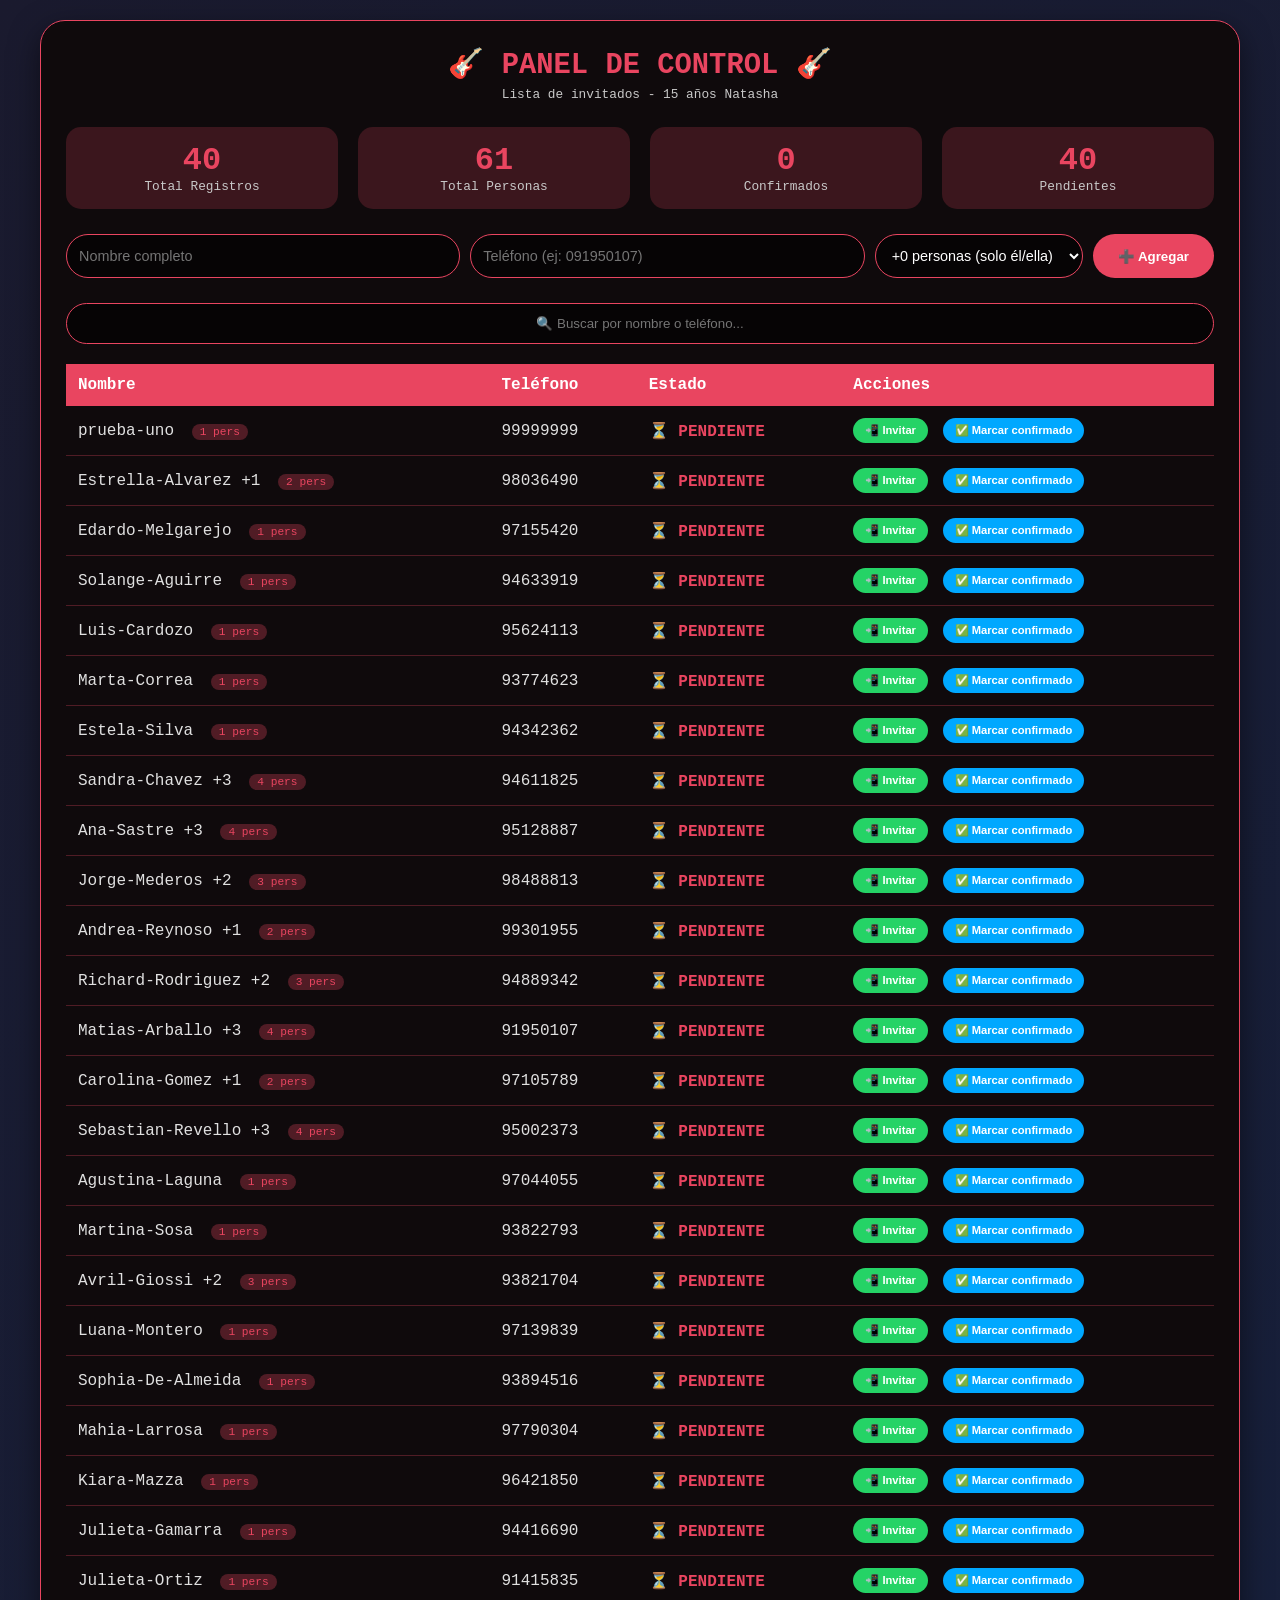
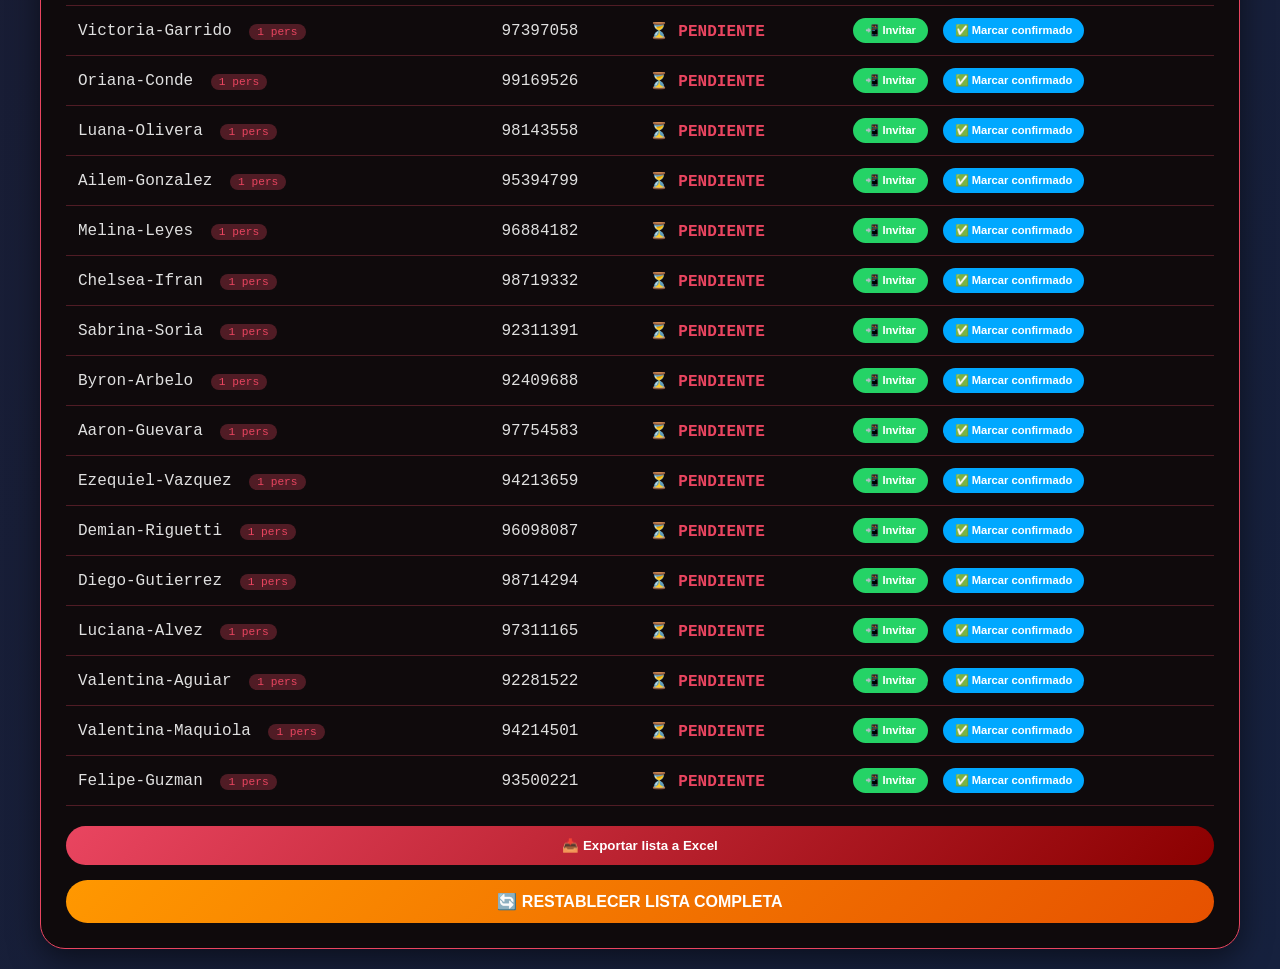
==== admin.html @ 94e2854f "Confirmación automática: al hacer clic en enlace se marca confirmado" ====
<!DOCTYPE html>
<html lang="es">
<head>
    <meta charset="UTF-8">
    <meta name="viewport" content="width=device-width, initial-scale=1.0">
    <title>Admin - Lista de Invitados | Natasha 15 Años</title>
    <style>
        * {
            margin: 0;
            padding: 0;
            box-sizing: border-box;
        }
        body {
            font-family: 'Segoe UI', 'Courier New', monospace;
            background: linear-gradient(135deg, #1a1a2e 0%, #16213e 100%);
            min-height: 100vh;
            padding: 20px;
        }
        .container {
            max-width: 1200px;
            margin: 0 auto;
        }
        .admin-card {
            background: #0f0a0c;
            border-radius: 25px;
            padding: 25px;
            border: 1px solid #e94560;
            box-shadow: 0 10px 30px rgba(0,0,0,0.5);
        }
        h1 {
            color: #e94560;
            text-align: center;
            margin-bottom: 5px;
            font-size: 1.8em;
        }
        .subtitle {
            text-align: center;
            color: #c9c9c9;
            margin-bottom: 25px;
            font-size: 0.8em;
        }
        .stats {
            display: flex;
            gap: 20px;
            margin-bottom: 25px;
            flex-wrap: wrap;
        }
        .stat-box {
            flex: 1;
            background: rgba(233,69,96,0.2);
            padding: 15px;
            border-radius: 15px;
            text-align: center;
            min-width: 100px;
        }
        .stat-number {
            font-size: 2em;
            font-weight: bold;
            color: #e94560;
        }
        .stat-label {
            font-size: 0.8em;
            color: #c9c9c9;
        }
        .form-agregar {
            display: flex;
            gap: 10px;
            margin-bottom: 25px;
            flex-wrap: wrap;
        }
        .form-agregar input {
            flex: 1;
            padding: 12px;
            background: rgba(0,0,0,0.6);
            border: 1px solid #e94560;
            border-radius: 30px;
            color: #fff;
            font-size: 0.9em;
            min-width: 120px;
        }
        .form-agregar select {
            padding: 12px;
            background: rgba(0,0,0,0.6);
            border: 1px solid #e94560;
            border-radius: 30px;
            color: #fff;
            font-size: 0.9em;
            min-width: 80px;
        }
        .form-agregar button {
            background: #e94560;
            color: #fff;
            border: none;
            padding: 12px 25px;
            border-radius: 30px;
            cursor: pointer;
            font-weight: bold;
        }
        .search-box {
            margin-bottom: 20px;
        }
        .search-box input {
            width: 100%;
            padding: 12px;
            background: rgba(0,0,0,0.6);
            border: 1px solid #e94560;
            border-radius: 30px;
            color: #fff;
            text-align: center;
        }
        table {
            width: 100%;
            border-collapse: collapse;
        }
        th {
            background: #e94560;
            color: #fff;
            padding: 12px;
            text-align: left;
        }
        td {
            padding: 12px;
            border-bottom: 1px solid rgba(233,69,96,0.3);
            color: #e0e0e0;
        }
        .confirmado {
            color: #00ff00;
            font-weight: bold;
        }
        .pendiente {
            color: #e94560;
            font-weight: bold;
        }
        .send-invite-btn {
            background: #25D366;
            color: #fff;
            border: none;
            padding: 6px 12px;
            border-radius: 20px;
            cursor: pointer;
            font-size: 0.7em;
            font-weight: bold;
        }
        .send-invite-btn:hover {
            transform: scale(1.02);
            box-shadow: 0 0 8px rgba(37,211,102,0.5);
        }
        .confirm-manual-btn {
            background: #00a8ff;
            color: #fff;
            border: none;
            padding: 6px 12px;
            border-radius: 20px;
            cursor: pointer;
            font-size: 0.7em;
            font-weight: bold;
            margin-left: 5px;
        }
        .confirm-manual-btn:hover {
            transform: scale(1.02);
            box-shadow: 0 0 8px rgba(0,168,255,0.5);
        }
        .export-btn {
            width: 100%;
            padding: 12px;
            background: linear-gradient(135deg, #e94560, #8b0000);
            color: #fff;
            border: none;
            border-radius: 30px;
            margin-top: 20px;
            cursor: pointer;
            font-weight: bold;
        }
        .reset-btn {
            width: 100%;
            padding: 12px;
            background: linear-gradient(135deg, #ff9800, #e65100);
            color: #fff;
            border: none;
            border-radius: 30px;
            margin-top: 15px;
            cursor: pointer;
            font-weight: bold;
            font-size: 1em;
        }
        .reset-btn:hover {
            transform: scale(1.02);
            box-shadow: 0 0 15px rgba(255,152,0,0.5);
        }
        .cantidad-badge {
            background: rgba(233,69,96,0.3);
            padding: 2px 8px;
            border-radius: 20px;
            font-size: 0.7em;
            margin-left: 8px;
            color: #e94560;
        }
        @media (max-width: 700px) {
            th, td { font-size: 0.7em; padding: 8px; }
            .form-agregar { flex-direction: column; }
            .stats { flex-direction: column; }
            .send-invite-btn, .confirm-manual-btn { padding: 4px 8px; font-size: 0.6em; }
        }
    </style>
</head>
<body>
    <div class="container">
        <div class="admin-card">
            <h1>🎸 PANEL DE CONTROL 🎸</h1>
            <div class="subtitle">Lista de invitados - 15 años Natasha</div>

            <div class="stats">
                <div class="stat-box">
                    <div class="stat-number" id="totalInvitados">0</div>
                    <div class="stat-label">Total Registros</div>
                </div>
                <div class="stat-box">
                    <div class="stat-number" id="totalPersonas">0</div>
                    <div class="stat-label">Total Personas</div>
                </div>
                <div class="stat-box">
                    <div class="stat-number" id="totalConfirmados">0</div>
                    <div class="stat-label">Confirmados</div>
                </div>
                <div class="stat-box">
                    <div class="stat-number" id="totalPendientes">0</div>
                    <div class="stat-label">Pendientes</div>
                </div>
            </div>

            <div class="form-agregar">
                <input type="text" id="newNombre" placeholder="Nombre completo">
                <input type="tel" id="newTelefono" placeholder="Teléfono (ej: 091950107)">
                <select id="newCantidad">
                    <option value="1">+0 personas (solo él/ella)</option>
                    <option value="2">+1 persona</option>
                    <option value="3">+2 personas</option>
                    <option value="4">+3 personas</option>
                    <option value="5">+4 personas</option>
                    <option value="6">+5 personas</option>
                    <option value="7">+6 personas</option>
                </select>
                <button id="agregarBtn">➕ Agregar</button>
            </div>

            <div class="search-box">
                <input type="text" id="searchInput" placeholder="🔍 Buscar por nombre o teléfono...">
            </div>

            <div style="overflow-x: auto;">
                <table>
                    <thead>
                        <tr><th>Nombre</th><th>Teléfono</th><th>Estado</th><th>Acciones</th></tr>
                    </thead>
                    <tbody id="invitadosList"></tbody>
                </table>
            </div>

            <button class="export-btn" id="exportBtn">📥 Exportar lista a Excel</button>
            <button class="reset-btn" id="resetBtn">🔄 RESTABLECER LISTA COMPLETA</button>
        </div>
    </div>

    <script>
        // ==========================================
        // CONFIGURACIÓN
        // ==========================================
        const STORAGE_KEY = 'listaInvitadosNatasha';
        let listaInvitados = [];

        // ==========================================
        // LISTA DE INVITADOS (40 invitados)
        // ==========================================
        const invitadosIniciales = [
            { nombre: "prueba-uno", telefono: "99999999", cantidad: 1, confirmado: false, fechaConfirmacion: null },
            { nombre: "Estrella-Alvarez", telefono: "98036490", cantidad: 2, confirmado: false, fechaConfirmacion: null },
            { nombre: "Edardo-Melgarejo", telefono: "97155420", cantidad: 1, confirmado: false, fechaConfirmacion: null },
            { nombre: "Solange-Aguirre", telefono: "94633919", cantidad: 1, confirmado: false, fechaConfirmacion: null },
            { nombre: "Luis-Cardozo", telefono: "95624113", cantidad: 1, confirmado: false, fechaConfirmacion: null },
            { nombre: "Marta-Correa", telefono: "93774623", cantidad: 1, confirmado: false, fechaConfirmacion: null },
            { nombre: "Estela-Silva", telefono: "94342362", cantidad: 1, confirmado: false, fechaConfirmacion: null },
            { nombre: "Sandra-Chavez", telefono: "94611825", cantidad: 4, confirmado: false, fechaConfirmacion: null },
            { nombre: "Ana-Sastre", telefono: "95128887", cantidad: 4, confirmado: false, fechaConfirmacion: null },
            { nombre: "Jorge-Mederos", telefono: "98488813", cantidad: 3, confirmado: false, fechaConfirmacion: null },
            { nombre: "Andrea-Reynoso", telefono: "99301955", cantidad: 2, confirmado: false, fechaConfirmacion: null },
            { nombre: "Richard-Rodriguez", telefono: "94889342", cantidad: 3, confirmado: false, fechaConfirmacion: null },
            { nombre: "Matias-Arballo", telefono: "91950107", cantidad: 4, confirmado: false, fechaConfirmacion: null },
            { nombre: "Carolina-Gomez", telefono: "97105789", cantidad: 2, confirmado: false, fechaConfirmacion: null },
            { nombre: "Sebastian-Revello", telefono: "95002373", cantidad: 4, confirmado: false, fechaConfirmacion: null },
            { nombre: "Agustina-Laguna", telefono: "97044055", cantidad: 1, confirmado: false, fechaConfirmacion: null },
            { nombre: "Martina-Sosa", telefono: "93822793", cantidad: 1, confirmado: false, fechaConfirmacion: null },
            { nombre: "Avril-Giossi", telefono: "93821704", cantidad: 3, confirmado: false, fechaConfirmacion: null },
            { nombre: "Luana-Montero", telefono: "97139839", cantidad: 1, confirmado: false, fechaConfirmacion: null },
            { nombre: "Sophia-De-Almeida", telefono: "93894516", cantidad: 1, confirmado: false, fechaConfirmacion: null },
            { nombre: "Mahia-Larrosa", telefono: "97790304", cantidad: 1, confirmado: false, fechaConfirmacion: null },
            { nombre: "Kiara-Mazza", telefono: "96421850", cantidad: 1, confirmado: false, fechaConfirmacion: null },
            { nombre: "Julieta-Gamarra", telefono: "94416690", cantidad: 1, confirmado: false, fechaConfirmacion: null },
            { nombre: "Julieta-Ortiz", telefono: "91415835", cantidad: 1, confirmado: false, fechaConfirmacion: null },
            { nombre: "Victoria-Garrido", telefono: "97397058", cantidad: 1, confirmado: false, fechaConfirmacion: null },
            { nombre: "Oriana-Conde", telefono: "99169526", cantidad: 1, confirmado: false, fechaConfirmacion: null },
            { nombre: "Luana-Olivera", telefono: "98143558", cantidad: 1, confirmado: false, fechaConfirmacion: null },
            { nombre: "Ailem-Gonzalez", telefono: "95394799", cantidad: 1, confirmado: false, fechaConfirmacion: null },
            { nombre: "Melina-Leyes", telefono: "96884182", cantidad: 1, confirmado: false, fechaConfirmacion: null },
            { nombre: "Chelsea-Ifran", telefono: "98719332", cantidad: 1, confirmado: false, fechaConfirmacion: null },
            { nombre: "Sabrina-Soria", telefono: "92311391", cantidad: 1, confirmado: false, fechaConfirmacion: null },
            { nombre: "Byron-Arbelo", telefono: "92409688", cantidad: 1, confirmado: false, fechaConfirmacion: null },
            { nombre: "Aaron-Guevara", telefono: "97754583", cantidad: 1, confirmado: false, fechaConfirmacion: null },
            { nombre: "Ezequiel-Vazquez", telefono: "94213659", cantidad: 1, confirmado: false, fechaConfirmacion: null },
            { nombre: "Demian-Riguetti", telefono: "96098087", cantidad: 1, confirmado: false, fechaConfirmacion: null },
            { nombre: "Diego-Gutierrez", telefono: "98714294", cantidad: 1, confirmado: false, fechaConfirmacion: null },
            { nombre: "Luciana-Alvez", telefono: "97311165", cantidad: 1, confirmado: false, fechaConfirmacion: null },
            { nombre: "Valentina-Aguiar", telefono: "92281522", cantidad: 1, confirmado: false, fechaConfirmacion: null },
            { nombre: "Valentina-Maquiola", telefono: "94214501", cantidad: 1, confirmado: false, fechaConfirmacion: null },
            { nombre: "Felipe-Guzman", telefono: "93500221", cantidad: 1, confirmado: false, fechaConfirmacion: null }
        ];

        function guardarListaLocal() {
            localStorage.setItem(STORAGE_KEY, JSON.stringify(listaInvitados));
        }

        function cargarLista() {
            const guardada = localStorage.getItem(STORAGE_KEY);
            if (guardada) {
                listaInvitados = JSON.parse(guardada);
                actualizarTabla();
            } else {
                listaInvitados = JSON.parse(JSON.stringify(invitadosIniciales));
                guardarListaLocal();
                actualizarTabla();
            }
        }

        // ==========================================
        // MARCAR CONFIRMADO DESDE URL (automático)
        // ==========================================
        function marcarConfirmadoDesdeURL() {
            const urlParams = new URLSearchParams(window.location.search);
            const nombreConfirmar = urlParams.get('confirmar');
            
            if (nombreConfirmar) {
                const index = listaInvitados.findIndex(inv => inv.nombre === nombreConfirmar);
                
                if (index !== -1 && !listaInvitados[index].confirmado) {
                    listaInvitados[index].confirmado = true;
                    listaInvitados[index].fechaConfirmacion = new Date().toISOString();
                    guardarListaLocal();
                    actualizarTabla();
                    alert(`✅ ${nombreConfirmar} ha sido marcado como confirmado automáticamente!`);
                    window.history.replaceState({}, document.title, window.location.pathname);
                } else if (index !== -1 && listaInvitados[index].confirmado) {
                    alert(`ℹ️ ${nombreConfirmar} ya estaba marcado como confirmado.`);
                    window.history.replaceState({}, document.title, window.location.pathname);
                } else {
                    alert(`❌ No se encontró a "${nombreConfirmar}" en la lista de invitados.`);
                    window.history.replaceState({}, document.title, window.location.pathname);
                }
            }
        }

        // ==========================================
        // MARCAR CONFIRMADO MANUALMENTE
        // ==========================================
        function marcarConfirmado(index) {
            const invitado = listaInvitados[index];
            if (confirm(`¿Marcar a "${invitado.nombre}" como CONFIRMADO?`)) {
                invitado.confirmado = true;
                invitado.fechaConfirmacion = new Date().toISOString();
                guardarListaLocal();
                actualizarTabla();
                alert(`✅ ${invitado.nombre} marcado como confirmado`);
            }
        }

        // ==========================================
        // ENVIAR INVITACIÓN POR WHATSAPP
        // ==========================================
        function enviarInvitacionPorWhatsApp(index) {
            const invitado = listaInvitados[index];
            if (!invitado) return;
            
            const enlace = `https://mattosardy.github.io/invitacion-natasha-15/?nombre=${invitado.nombre}`;
            const mensaje = `🎸 *INVITACIÓN 15 AÑOS - NATASHA* 🎸%0a%0a¡Hola ${invitado.nombre}!%0a%0aTe invito a celebrar mis 15 años.%0a%0a📅 *Fecha:* Sábado 13 de Junio 2026%0a🕗 *Hora:* 22:00 a 05:00%0a📍 *Lugar:* Nuevo Salón Azul, José Belloni 3342%0a👗 *Código:* Vestimenta negra (exclusiva para la quinceañera)%0a%0a🔗 *Confirmá tu asistencia acá:*%0a${enlace}%0a%0a¡Te esperamos! 🎉`;
            
            const url = `https://wa.me/${invitado.telefono}?text=${mensaje}`;
            window.open(url, '_blank');
        }

        // ==========================================
        // AGREGAR INVITADO
        // ==========================================
        function agregarInvitado() {
            const nombre = document.getElementById('newNombre').value.trim();
            const telefono = document.getElementById('newTelefono').value.trim();
            const cantidad = parseInt(document.getElementById('newCantidad').value);
            
            if (!nombre || !telefono) {
                alert('Completá nombre y teléfono');
                return;
            }
            
            listaInvitados.push({
                nombre: nombre,
                telefono: telefono,
                cantidad: cantidad,
                confirmado: false,
                fechaConfirmacion: null
            });
            guardarListaLocal();
            actualizarTabla();
            
            document.getElementById('newNombre').value = '';
            document.getElementById('newTelefono').value = '';
            alert(`✅ ${nombre} agregado correctamente`);
        }

        // ==========================================
        // ACTUALIZAR TABLA
        // ==========================================
        function actualizarTabla() {
            const searchInput = document.getElementById('searchInput');
            const searchTerm = searchInput ? searchInput.value.toLowerCase() : '';
            
            const filtrados = listaInvitados.filter(i => 
                i.nombre.toLowerCase().includes(searchTerm) || 
                i.telefono.includes(searchTerm)
            );
            
            const tbody = document.getElementById('invitadosList');
            if (!tbody) return;
            
            if (filtrados.length === 0) {
                tbody.innerHTML = '<td><td colspan="4" style="text-align:center">No hay invitados</td</tr>';
            } else {
                tbody.innerHTML = filtrados.map((inv, idx) => {
                    const originalIndex = listaInvitados.findIndex(i => i === inv);
                    const fecha = inv.fechaConfirmacion ? new Date(inv.fechaConfirmacion).toLocaleString() : '-';
                    const mostrarNombre = inv.cantidad > 1 ? `${inv.nombre} +${inv.cantidad - 1}` : inv.nombre;
                    const estadoTexto = inv.confirmado ? '✅ CONFIRMADO' : '⏳ PENDIENTE';
                    const estadoClase = inv.confirmado ? 'confirmado' : 'pendiente';
                    
                    return `
                        <tr>
                            <td>${mostrarNombre} <span class="cantidad-badge">${inv.cantidad} pers</span></td>
                            <td>${inv.telefono}</td>
                            <td class="${estadoClase}">
                                ${estadoTexto}
                                ${inv.confirmado ? `<br><small>${fecha}</small>` : ''}
                            </td>
                            <td>
                                ${!inv.confirmado ? `
                                    <button class="send-invite-btn" onclick="enviarInvitacionPorWhatsApp(${originalIndex})">📲 Invitar</button>
                                    <button class="confirm-manual-btn" onclick="marcarConfirmado(${originalIndex})">✅ Marcar confirmado</button>
                                ` : '—'}
                              </td>
                        </tr>
                    `;
                }).join('');
            }

            const totalInvitadosSpan = document.getElementById('totalInvitados');
            const totalPersonasSpan = document.getElementById('totalPersonas');
            const totalConfirmadosSpan = document.getElementById('totalConfirmados');
            const totalPendientesSpan = document.getElementById('totalPendientes');
            
            if (totalInvitadosSpan) totalInvitadosSpan.textContent = listaInvitados.length;
            if (totalPersonasSpan) totalPersonasSpan.textContent = listaInvitados.reduce((sum, inv) => sum + inv.cantidad, 0);
            const confirmados = listaInvitados.filter(i => i.confirmado).length;
            if (totalConfirmadosSpan) totalConfirmadosSpan.textContent = confirmados;
            if (totalPendientesSpan) totalPendientesSpan.textContent = listaInvitados.length - confirmados;
        }

        // ==========================================
        // EXPORTAR A EXCEL
        // ==========================================
        function exportarExcel() {
            let csv = "Nombre,Teléfono,Cantidad Personas,Estado,Fecha Confirmación\n";
            listaInvitados.forEach(i => {
                const nombreMostrar = i.cantidad > 1 ? `${i.nombre} +${i.cantidad - 1}` : i.nombre;
                csv += `"${nombreMostrar}","${i.telefono}",${i.cantidad},${i.confirmado ? "CONFIRMADO" : "PENDIENTE"},"${i.fechaConfirmacion || ''}"\n`;
            });
            const blob = new Blob(["\uFEFF" + csv], {type: "text/csv;charset=utf-8;"});
            const link = document.createElement("a");
            link.href = URL.createObjectURL(blob);
            link.download = "invitados_natasha.csv";
            link.click();
        }

        function restablecerLista() {
            if (confirm('⚠️ ¿Restablecer la lista? Se perderán los cambios manuales.')) {
                listaInvitados = JSON.parse(JSON.stringify(invitadosIniciales));
                guardarListaLocal();
                actualizarTabla();
                alert('✅ Lista restablecida');
            }
        }

        // ==========================================
        // EVENTOS
        // ==========================================
        document.addEventListener('DOMContentLoaded', function() {
            const agregarBtn = document.getElementById('agregarBtn');
            const searchInput = document.getElementById('searchInput');
            const exportBtn = document.getElementById('exportBtn');
            const resetBtn = document.getElementById('resetBtn');

            if (agregarBtn) agregarBtn.addEventListener('click', agregarInvitado);
            if (searchInput) searchInput.addEventListener('input', actualizarTabla);
            if (exportBtn) exportBtn.addEventListener('click', exportarExcel);
            if (resetBtn) resetBtn.addEventListener('click', restablecerLista);
            
            cargarLista();
            marcarConfirmadoDesdeURL(); // <-- Esto marca automático desde el enlace
        });
    </script>
</body>
</html>
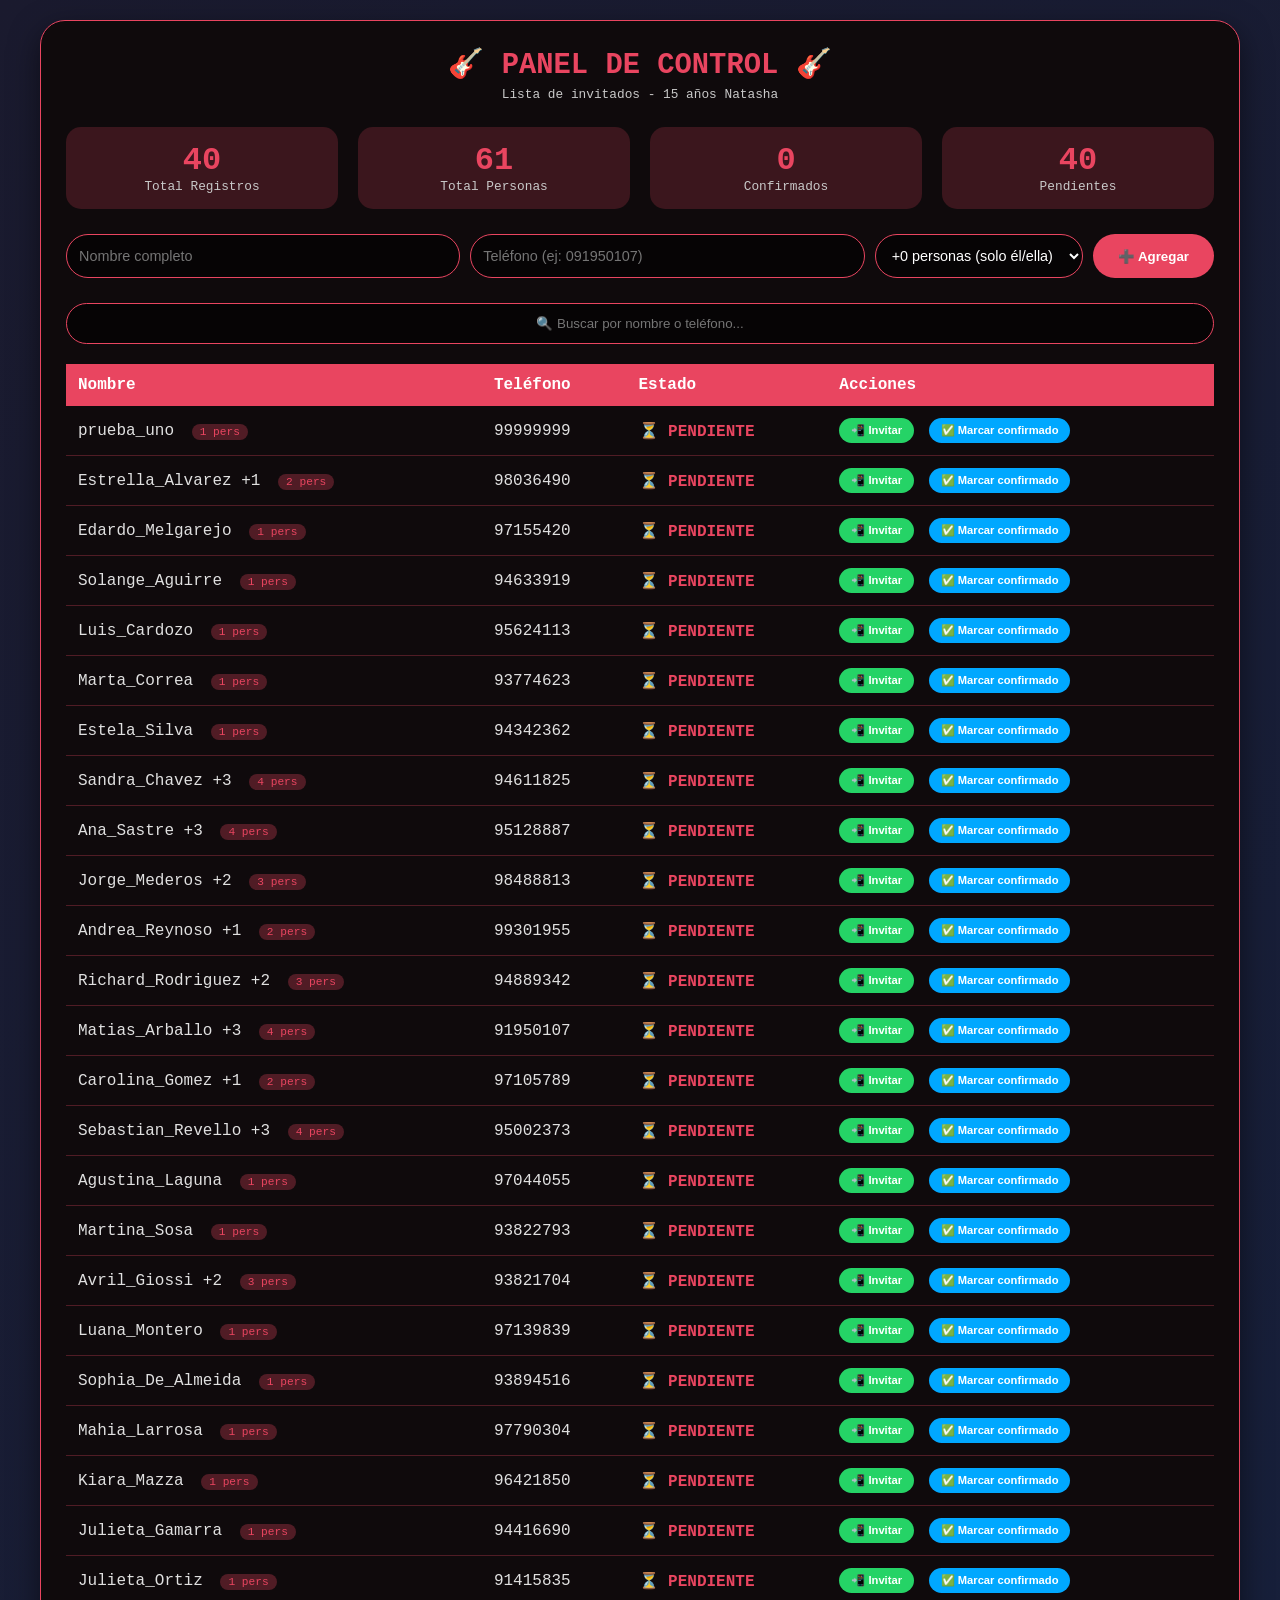
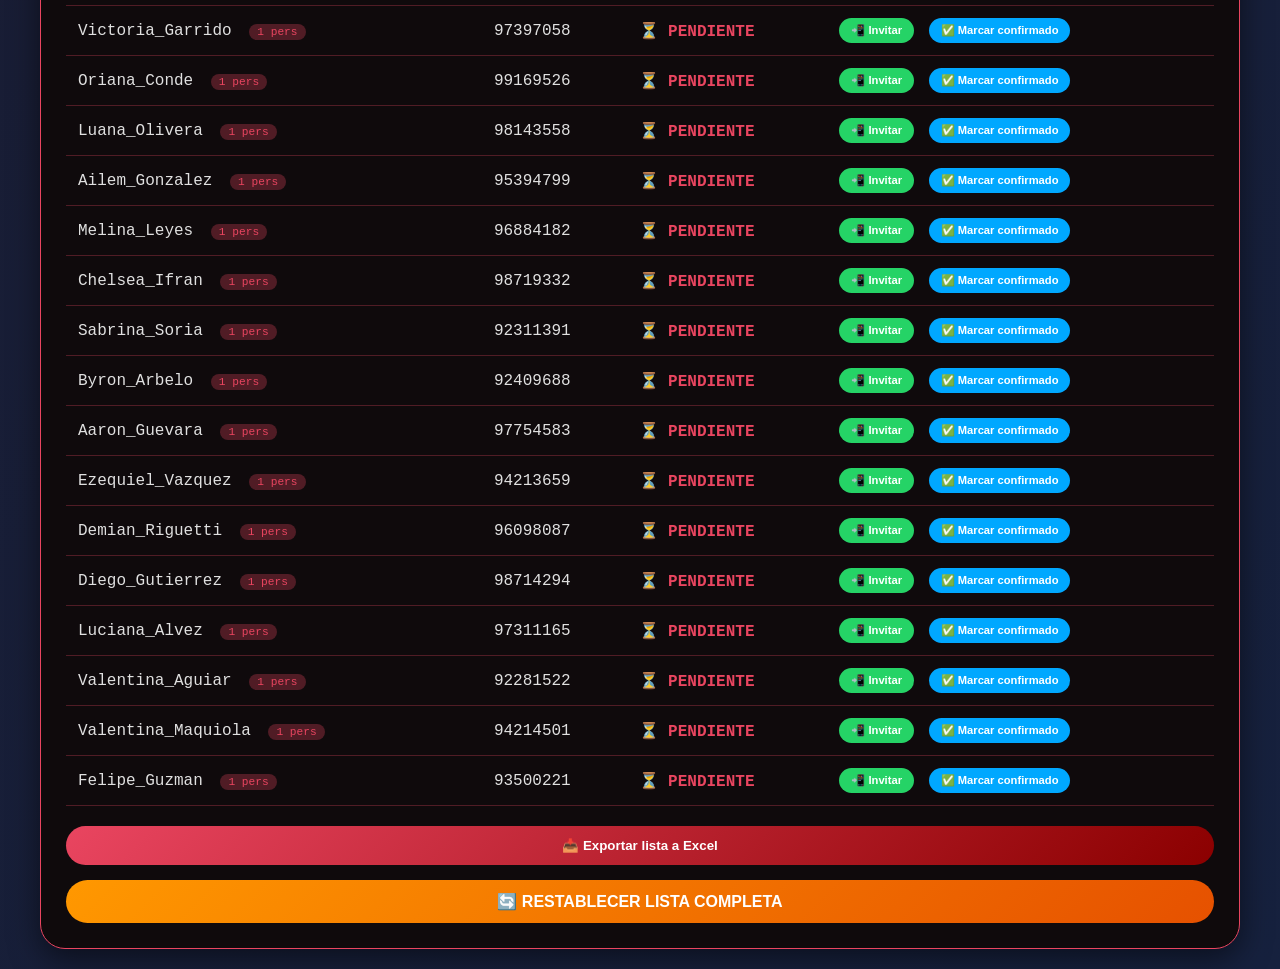
==== commit 28002555: "Fix: usar guiones bajos en nombres para evitar corte en WhatsApp" ====
--- a/admin.html
+++ b/admin.html
@@ -269,49 +269,49 @@
         let listaInvitados = [];
 
         // ==========================================
-        // LISTA DE INVITADOS (40 invitados)
+        // LISTA DE INVITADOS (40 invitados con guiones bajos)
         // ==========================================
         const invitadosIniciales = [
-            { nombre: "prueba-uno", telefono: "99999999", cantidad: 1, confirmado: false, fechaConfirmacion: null },
-            { nombre: "Estrella-Alvarez", telefono: "98036490", cantidad: 2, confirmado: false, fechaConfirmacion: null },
-            { nombre: "Edardo-Melgarejo", telefono: "97155420", cantidad: 1, confirmado: false, fechaConfirmacion: null },
-            { nombre: "Solange-Aguirre", telefono: "94633919", cantidad: 1, confirmado: false, fechaConfirmacion: null },
-            { nombre: "Luis-Cardozo", telefono: "95624113", cantidad: 1, confirmado: false, fechaConfirmacion: null },
-            { nombre: "Marta-Correa", telefono: "93774623", cantidad: 1, confirmado: false, fechaConfirmacion: null },
-            { nombre: "Estela-Silva", telefono: "94342362", cantidad: 1, confirmado: false, fechaConfirmacion: null },
-            { nombre: "Sandra-Chavez", telefono: "94611825", cantidad: 4, confirmado: false, fechaConfirmacion: null },
-            { nombre: "Ana-Sastre", telefono: "95128887", cantidad: 4, confirmado: false, fechaConfirmacion: null },
-            { nombre: "Jorge-Mederos", telefono: "98488813", cantidad: 3, confirmado: false, fechaConfirmacion: null },
-            { nombre: "Andrea-Reynoso", telefono: "99301955", cantidad: 2, confirmado: false, fechaConfirmacion: null },
-            { nombre: "Richard-Rodriguez", telefono: "94889342", cantidad: 3, confirmado: false, fechaConfirmacion: null },
-            { nombre: "Matias-Arballo", telefono: "91950107", cantidad: 4, confirmado: false, fechaConfirmacion: null },
-            { nombre: "Carolina-Gomez", telefono: "97105789", cantidad: 2, confirmado: false, fechaConfirmacion: null },
-            { nombre: "Sebastian-Revello", telefono: "95002373", cantidad: 4, confirmado: false, fechaConfirmacion: null },
-            { nombre: "Agustina-Laguna", telefono: "97044055", cantidad: 1, confirmado: false, fechaConfirmacion: null },
-            { nombre: "Martina-Sosa", telefono: "93822793", cantidad: 1, confirmado: false, fechaConfirmacion: null },
-            { nombre: "Avril-Giossi", telefono: "93821704", cantidad: 3, confirmado: false, fechaConfirmacion: null },
-            { nombre: "Luana-Montero", telefono: "97139839", cantidad: 1, confirmado: false, fechaConfirmacion: null },
-            { nombre: "Sophia-De-Almeida", telefono: "93894516", cantidad: 1, confirmado: false, fechaConfirmacion: null },
-            { nombre: "Mahia-Larrosa", telefono: "97790304", cantidad: 1, confirmado: false, fechaConfirmacion: null },
-            { nombre: "Kiara-Mazza", telefono: "96421850", cantidad: 1, confirmado: false, fechaConfirmacion: null },
-            { nombre: "Julieta-Gamarra", telefono: "94416690", cantidad: 1, confirmado: false, fechaConfirmacion: null },
-            { nombre: "Julieta-Ortiz", telefono: "91415835", cantidad: 1, confirmado: false, fechaConfirmacion: null },
-            { nombre: "Victoria-Garrido", telefono: "97397058", cantidad: 1, confirmado: false, fechaConfirmacion: null },
-            { nombre: "Oriana-Conde", telefono: "99169526", cantidad: 1, confirmado: false, fechaConfirmacion: null },
-            { nombre: "Luana-Olivera", telefono: "98143558", cantidad: 1, confirmado: false, fechaConfirmacion: null },
-            { nombre: "Ailem-Gonzalez", telefono: "95394799", cantidad: 1, confirmado: false, fechaConfirmacion: null },
-            { nombre: "Melina-Leyes", telefono: "96884182", cantidad: 1, confirmado: false, fechaConfirmacion: null },
-            { nombre: "Chelsea-Ifran", telefono: "98719332", cantidad: 1, confirmado: false, fechaConfirmacion: null },
-            { nombre: "Sabrina-Soria", telefono: "92311391", cantidad: 1, confirmado: false, fechaConfirmacion: null },
-            { nombre: "Byron-Arbelo", telefono: "92409688", cantidad: 1, confirmado: false, fechaConfirmacion: null },
-            { nombre: "Aaron-Guevara", telefono: "97754583", cantidad: 1, confirmado: false, fechaConfirmacion: null },
-            { nombre: "Ezequiel-Vazquez", telefono: "94213659", cantidad: 1, confirmado: false, fechaConfirmacion: null },
-            { nombre: "Demian-Riguetti", telefono: "96098087", cantidad: 1, confirmado: false, fechaConfirmacion: null },
-            { nombre: "Diego-Gutierrez", telefono: "98714294", cantidad: 1, confirmado: false, fechaConfirmacion: null },
-            { nombre: "Luciana-Alvez", telefono: "97311165", cantidad: 1, confirmado: false, fechaConfirmacion: null },
-            { nombre: "Valentina-Aguiar", telefono: "92281522", cantidad: 1, confirmado: false, fechaConfirmacion: null },
-            { nombre: "Valentina-Maquiola", telefono: "94214501", cantidad: 1, confirmado: false, fechaConfirmacion: null },
-            { nombre: "Felipe-Guzman", telefono: "93500221", cantidad: 1, confirmado: false, fechaConfirmacion: null }
+            { nombre: "prueba_uno", telefono: "99999999", cantidad: 1, confirmado: false, fechaConfirmacion: null },
+            { nombre: "Estrella_Alvarez", telefono: "98036490", cantidad: 2, confirmado: false, fechaConfirmacion: null },
+            { nombre: "Edardo_Melgarejo", telefono: "97155420", cantidad: 1, confirmado: false, fechaConfirmacion: null },
+            { nombre: "Solange_Aguirre", telefono: "94633919", cantidad: 1, confirmado: false, fechaConfirmacion: null },
+            { nombre: "Luis_Cardozo", telefono: "95624113", cantidad: 1, confirmado: false, fechaConfirmacion: null },
+            { nombre: "Marta_Correa", telefono: "93774623", cantidad: 1, confirmado: false, fechaConfirmacion: null },
+            { nombre: "Estela_Silva", telefono: "94342362", cantidad: 1, confirmado: false, fechaConfirmacion: null },
+            { nombre: "Sandra_Chavez", telefono: "94611825", cantidad: 4, confirmado: false, fechaConfirmacion: null },
+            { nombre: "Ana_Sastre", telefono: "95128887", cantidad: 4, confirmado: false, fechaConfirmacion: null },
+            { nombre: "Jorge_Mederos", telefono: "98488813", cantidad: 3, confirmado: false, fechaConfirmacion: null },
+            { nombre: "Andrea_Reynoso", telefono: "99301955", cantidad: 2, confirmado: false, fechaConfirmacion: null },
+            { nombre: "Richard_Rodriguez", telefono: "94889342", cantidad: 3, confirmado: false, fechaConfirmacion: null },
+            { nombre: "Matias_Arballo", telefono: "91950107", cantidad: 4, confirmado: false, fechaConfirmacion: null },
+            { nombre: "Carolina_Gomez", telefono: "97105789", cantidad: 2, confirmado: false, fechaConfirmacion: null },
+            { nombre: "Sebastian_Revello", telefono: "95002373", cantidad: 4, confirmado: false, fechaConfirmacion: null },
+            { nombre: "Agustina_Laguna", telefono: "97044055", cantidad: 1, confirmado: false, fechaConfirmacion: null },
+            { nombre: "Martina_Sosa", telefono: "93822793", cantidad: 1, confirmado: false, fechaConfirmacion: null },
+            { nombre: "Avril_Giossi", telefono: "93821704", cantidad: 3, confirmado: false, fechaConfirmacion: null },
+            { nombre: "Luana_Montero", telefono: "97139839", cantidad: 1, confirmado: false, fechaConfirmacion: null },
+            { nombre: "Sophia_De_Almeida", telefono: "93894516", cantidad: 1, confirmado: false, fechaConfirmacion: null },
+            { nombre: "Mahia_Larrosa", telefono: "97790304", cantidad: 1, confirmado: false, fechaConfirmacion: null },
+            { nombre: "Kiara_Mazza", telefono: "96421850", cantidad: 1, confirmado: false, fechaConfirmacion: null },
+            { nombre: "Julieta_Gamarra", telefono: "94416690", cantidad: 1, confirmado: false, fechaConfirmacion: null },
+            { nombre: "Julieta_Ortiz", telefono: "91415835", cantidad: 1, confirmado: false, fechaConfirmacion: null },
+            { nombre: "Victoria_Garrido", telefono: "97397058", cantidad: 1, confirmado: false, fechaConfirmacion: null },
+            { nombre: "Oriana_Conde", telefono: "99169526", cantidad: 1, confirmado: false, fechaConfirmacion: null },
+            { nombre: "Luana_Olivera", telefono: "98143558", cantidad: 1, confirmado: false, fechaConfirmacion: null },
+            { nombre: "Ailem_Gonzalez", telefono: "95394799", cantidad: 1, confirmado: false, fechaConfirmacion: null },
+            { nombre: "Melina_Leyes", telefono: "96884182", cantidad: 1, confirmado: false, fechaConfirmacion: null },
+            { nombre: "Chelsea_Ifran", telefono: "98719332", cantidad: 1, confirmado: false, fechaConfirmacion: null },
+            { nombre: "Sabrina_Soria", telefono: "92311391", cantidad: 1, confirmado: false, fechaConfirmacion: null },
+            { nombre: "Byron_Arbelo", telefono: "92409688", cantidad: 1, confirmado: false, fechaConfirmacion: null },
+            { nombre: "Aaron_Guevara", telefono: "97754583", cantidad: 1, confirmado: false, fechaConfirmacion: null },
+            { nombre: "Ezequiel_Vazquez", telefono: "94213659", cantidad: 1, confirmado: false, fechaConfirmacion: null },
+            { nombre: "Demian_Riguetti", telefono: "96098087", cantidad: 1, confirmado: false, fechaConfirmacion: null },
+            { nombre: "Diego_Gutierrez", telefono: "98714294", cantidad: 1, confirmado: false, fechaConfirmacion: null },
+            { nombre: "Luciana_Alvez", telefono: "97311165", cantidad: 1, confirmado: false, fechaConfirmacion: null },
+            { nombre: "Valentina_Aguiar", telefono: "92281522", cantidad: 1, confirmado: false, fechaConfirmacion: null },
+            { nombre: "Valentina_Maquiola", telefono: "94214501", cantidad: 1, confirmado: false, fechaConfirmacion: null },
+            { nombre: "Felipe_Guzman", telefono: "93500221", cantidad: 1, confirmado: false, fechaConfirmacion: null }
         ];
 
         function guardarListaLocal() {
@@ -330,36 +330,31 @@
             }
         }
 
-        // ==========================================
-        // MARCAR CONFIRMADO DESDE URL (automático)
-        // ==========================================
         function marcarConfirmadoDesdeURL() {
             const urlParams = new URLSearchParams(window.location.search);
             const nombreConfirmar = urlParams.get('confirmar');
             
             if (nombreConfirmar) {
-                const index = listaInvitados.findIndex(inv => inv.nombre === nombreConfirmar);
+                const nombreDecodificado = decodeURIComponent(nombreConfirmar);
+                const index = listaInvitados.findIndex(inv => inv.nombre === nombreDecodificado);
                 
                 if (index !== -1 && !listaInvitados[index].confirmado) {
                     listaInvitados[index].confirmado = true;
                     listaInvitados[index].fechaConfirmacion = new Date().toISOString();
                     guardarListaLocal();
                     actualizarTabla();
-                    alert(`✅ ${nombreConfirmar} ha sido marcado como confirmado automáticamente!`);
+                    alert(`✅ ${listaInvitados[index].nombre} ha sido marcado como confirmado!`);
                     window.history.replaceState({}, document.title, window.location.pathname);
                 } else if (index !== -1 && listaInvitados[index].confirmado) {
-                    alert(`ℹ️ ${nombreConfirmar} ya estaba marcado como confirmado.`);
+                    alert(`ℹ️ ${listaInvitados[index].nombre} ya estaba confirmado.`);
                     window.history.replaceState({}, document.title, window.location.pathname);
                 } else {
-                    alert(`❌ No se encontró a "${nombreConfirmar}" en la lista de invitados.`);
+                    alert(`❌ No se encontró "${nombreDecodificado}" en la lista.`);
                     window.history.replaceState({}, document.title, window.location.pathname);
                 }
             }
         }
 
-        // ==========================================
-        // MARCAR CONFIRMADO MANUALMENTE
-        // ==========================================
         function marcarConfirmado(index) {
             const invitado = listaInvitados[index];
             if (confirm(`¿Marcar a "${invitado.nombre}" como CONFIRMADO?`)) {
@@ -371,23 +366,23 @@
             }
         }
 
-        // ==========================================
-        // ENVIAR INVITACIÓN POR WHATSAPP
-        // ==========================================
         function enviarInvitacionPorWhatsApp(index) {
             const invitado = listaInvitados[index];
             if (!invitado) return;
             
             const enlace = `https://mattosardy.github.io/invitacion-natasha-15/?nombre=${invitado.nombre}`;
-            const mensaje = `🎸 *INVITACIÓN 15 AÑOS - NATASHA* 🎸%0a%0a¡Hola ${invitado.nombre}!%0a%0aTe invito a celebrar mis 15 años.%0a%0a📅 *Fecha:* Sábado 13 de Junio 2026%0a🕗 *Hora:* 22:00 a 05:00%0a📍 *Lugar:* Nuevo Salón Azul, José Belloni 3342%0a👗 *Código:* Vestimenta negra (exclusiva para la quinceañera)%0a%0a🔗 *Confirmá tu asistencia acá:*%0a${enlace}%0a%0a¡Te esperamos! 🎉`;
+            const mensaje = `🎸 *INVITACIÓN 15 AÑOS - NATASHA* 🎸%0a%0a¡Hola ${invitado.nombre}!%0a%0a` +
+                `📅 *Fecha:* Sábado 13 de Junio 2026%0a` +
+                `🕗 *Hora:* 22:00 a 05:00%0a` +
+                `📍 *Lugar:* Nuevo Salón Azul, José Belloni 3342%0a` +
+                `👗 *Código:* Vestimenta negra (exclusiva para la quinceañera)%0a%0a` +
+                `🔗 *Confirmá tu asistencia acá:*%0a${enlace}%0a%0a` +
+                `¡Te esperamos! 🎉`;
             
             const url = `https://wa.me/${invitado.telefono}?text=${mensaje}`;
             window.open(url, '_blank');
         }
 
-        // ==========================================
-        // AGREGAR INVITADO
-        // ==========================================
         function agregarInvitado() {
             const nombre = document.getElementById('newNombre').value.trim();
             const telefono = document.getElementById('newTelefono').value.trim();
@@ -413,9 +408,6 @@
             alert(`✅ ${nombre} agregado correctamente`);
         }
 
-        // ==========================================
-        // ACTUALIZAR TABLA
-        // ==========================================
         function actualizarTabla() {
             const searchInput = document.getElementById('searchInput');
             const searchTerm = searchInput ? searchInput.value.toLowerCase() : '';
@@ -429,7 +421,7 @@
             if (!tbody) return;
             
             if (filtrados.length === 0) {
-                tbody.innerHTML = '<td><td colspan="4" style="text-align:center">No hay invitados</td</tr>';
+                tbody.innerHTML = '<tr><td colspan="4" style="text-align:center">No hay invitados</tr</tr>';
             } else {
                 tbody.innerHTML = filtrados.map((inv, idx) => {
                     const originalIndex = listaInvitados.findIndex(i => i === inv);
@@ -451,7 +443,8 @@
                                     <button class="send-invite-btn" onclick="enviarInvitacionPorWhatsApp(${originalIndex})">📲 Invitar</button>
                                     <button class="confirm-manual-btn" onclick="marcarConfirmado(${originalIndex})">✅ Marcar confirmado</button>
                                 ` : '—'}
-                              </td>
+                               
+                            </td>
                         </tr>
                     `;
                 }).join('');
@@ -469,9 +462,6 @@
             if (totalPendientesSpan) totalPendientesSpan.textContent = listaInvitados.length - confirmados;
         }
 
-        // ==========================================
-        // EXPORTAR A EXCEL
-        // ==========================================
         function exportarExcel() {
             let csv = "Nombre,Teléfono,Cantidad Personas,Estado,Fecha Confirmación\n";
             listaInvitados.forEach(i => {
@@ -494,9 +484,6 @@
             }
         }
 
-        // ==========================================
-        // EVENTOS
-        // ==========================================
         document.addEventListener('DOMContentLoaded', function() {
             const agregarBtn = document.getElementById('agregarBtn');
             const searchInput = document.getElementById('searchInput');
@@ -509,7 +496,7 @@
             if (resetBtn) resetBtn.addEventListener('click', restablecerLista);
             
             cargarLista();
-            marcarConfirmadoDesdeURL(); // <-- Esto marca automático desde el enlace
+            marcarConfirmadoDesdeURL();
         });
     </script>
 </body>
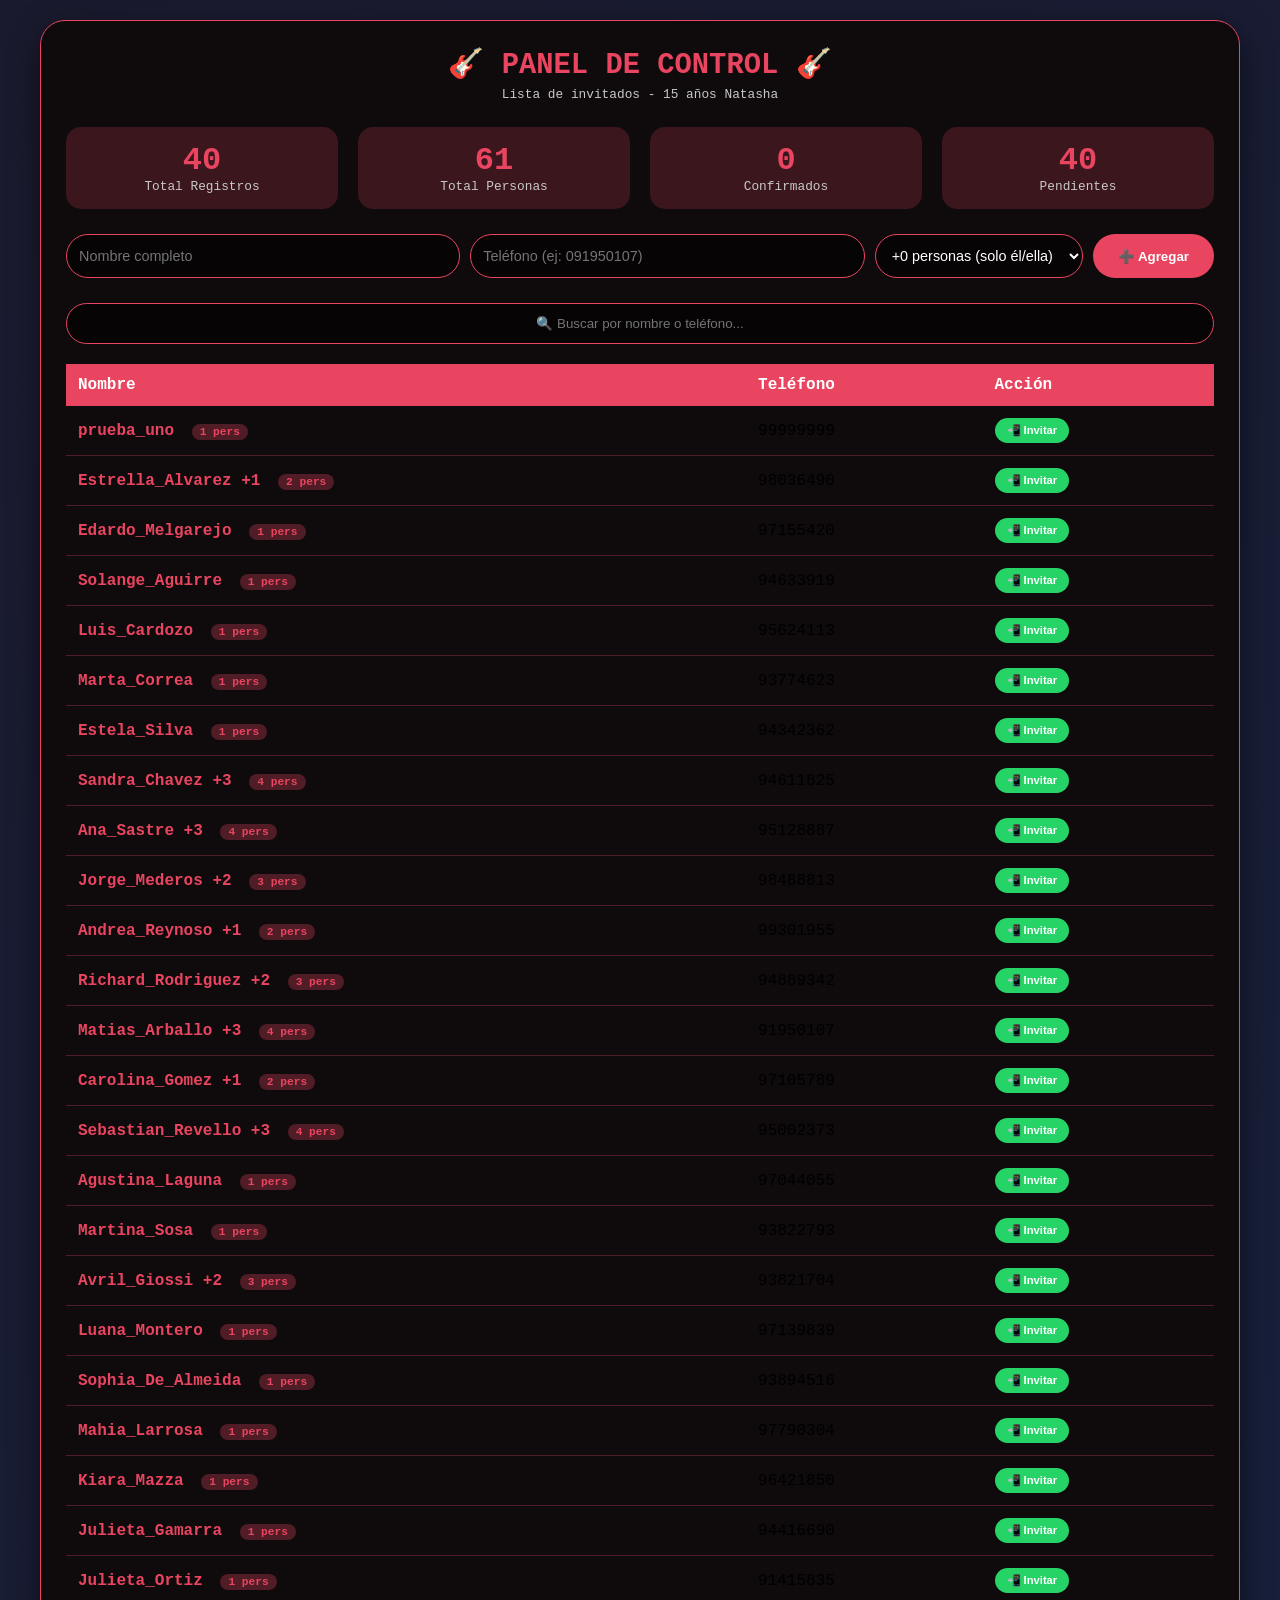
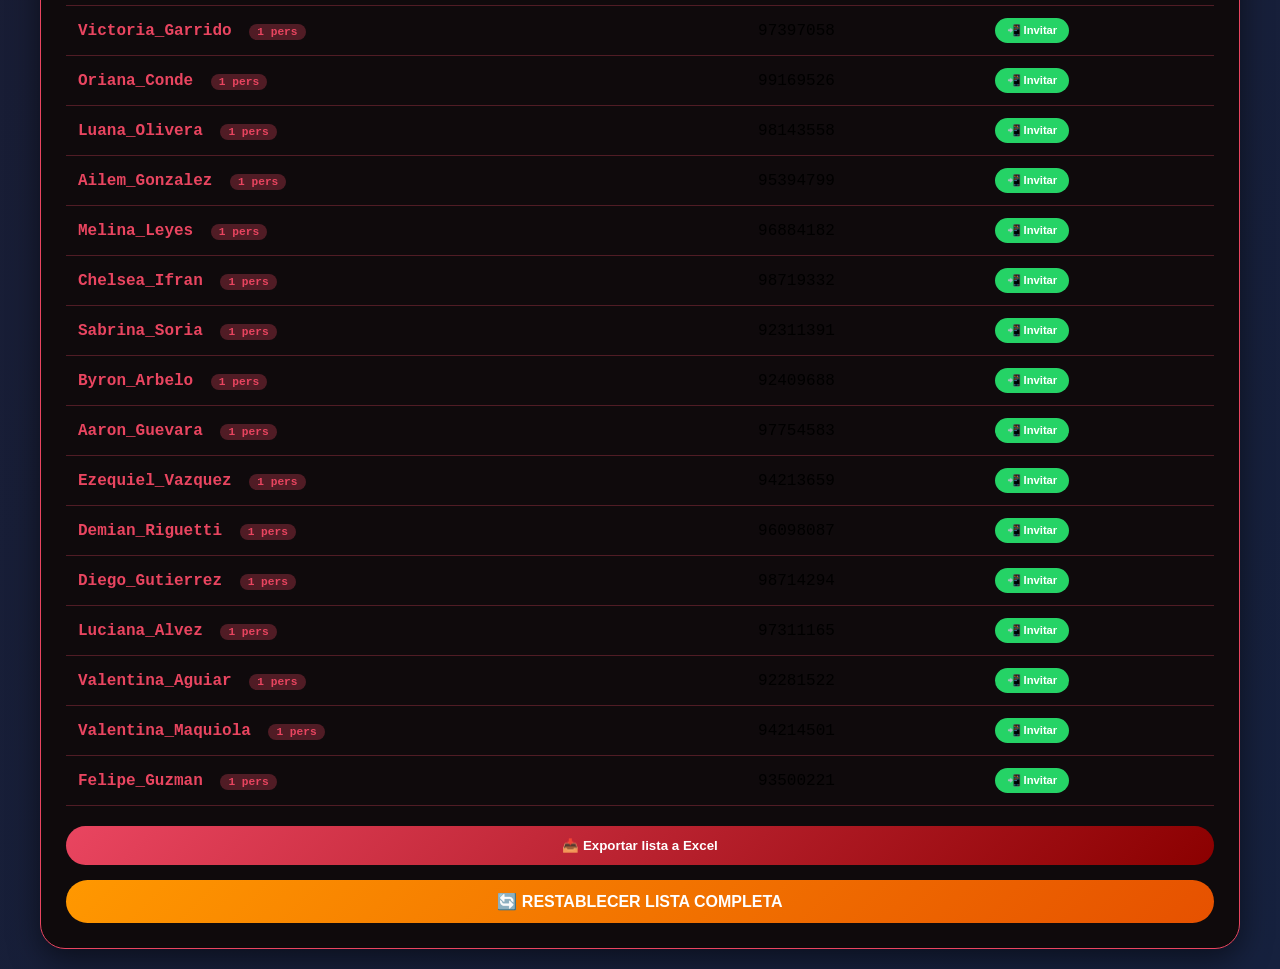
==== commit a3dd4ccf: "Actualización completa: todos los paneles sincronizados con localStorage" ====
--- a/admin.html
+++ b/admin.html
@@ -121,14 +121,13 @@
         td {
             padding: 12px;
             border-bottom: 1px solid rgba(233,69,96,0.3);
-            color: #e0e0e0;
-        }
-        .confirmado {
+        }
+        .nombre-pendiente {
+            color: #e94560;
+            font-weight: bold;
+        }
+        .nombre-confirmado {
             color: #00ff00;
-            font-weight: bold;
-        }
-        .pendiente {
-            color: #e94560;
             font-weight: bold;
         }
         .send-invite-btn {
@@ -144,21 +143,6 @@
         .send-invite-btn:hover {
             transform: scale(1.02);
             box-shadow: 0 0 8px rgba(37,211,102,0.5);
-        }
-        .confirm-manual-btn {
-            background: #00a8ff;
-            color: #fff;
-            border: none;
-            padding: 6px 12px;
-            border-radius: 20px;
-            cursor: pointer;
-            font-size: 0.7em;
-            font-weight: bold;
-            margin-left: 5px;
-        }
-        .confirm-manual-btn:hover {
-            transform: scale(1.02);
-            box-shadow: 0 0 8px rgba(0,168,255,0.5);
         }
         .export-btn {
             width: 100%;
@@ -199,7 +183,7 @@
             th, td { font-size: 0.7em; padding: 8px; }
             .form-agregar { flex-direction: column; }
             .stats { flex-direction: column; }
-            .send-invite-btn, .confirm-manual-btn { padding: 4px 8px; font-size: 0.6em; }
+            .send-invite-btn { padding: 4px 8px; font-size: 0.6em; }
         }
     </style>
 </head>
@@ -208,7 +192,6 @@
         <div class="admin-card">
             <h1>🎸 PANEL DE CONTROL 🎸</h1>
             <div class="subtitle">Lista de invitados - 15 años Natasha</div>
-
             <div class="stats">
                 <div class="stat-box">
                     <div class="stat-number" id="totalInvitados">0</div>
@@ -227,7 +210,6 @@
                     <div class="stat-label">Pendientes</div>
                 </div>
             </div>
-
             <div class="form-agregar">
                 <input type="text" id="newNombre" placeholder="Nombre completo">
                 <input type="tel" id="newTelefono" placeholder="Teléfono (ej: 091950107)">
@@ -242,35 +224,24 @@
                 </select>
                 <button id="agregarBtn">➕ Agregar</button>
             </div>
-
             <div class="search-box">
                 <input type="text" id="searchInput" placeholder="🔍 Buscar por nombre o teléfono...">
             </div>
-
             <div style="overflow-x: auto;">
                 <table>
                     <thead>
-                        <tr><th>Nombre</th><th>Teléfono</th><th>Estado</th><th>Acciones</th></tr>
+                        <tr><th>Nombre</th><th>Teléfono</th><th>Acción</th></tr>
                     </thead>
                     <tbody id="invitadosList"></tbody>
                 </table>
             </div>
-
             <button class="export-btn" id="exportBtn">📥 Exportar lista a Excel</button>
             <button class="reset-btn" id="resetBtn">🔄 RESTABLECER LISTA COMPLETA</button>
         </div>
     </div>
-
     <script>
-        // ==========================================
-        // CONFIGURACIÓN
-        // ==========================================
         const STORAGE_KEY = 'listaInvitadosNatasha';
         let listaInvitados = [];
-
-        // ==========================================
-        // LISTA DE INVITADOS (40 invitados con guiones bajos)
-        // ==========================================
         const invitadosIniciales = [
             { nombre: "prueba_uno", telefono: "99999999", cantidad: 1, confirmado: false, fechaConfirmacion: null },
             { nombre: "Estrella_Alvarez", telefono: "98036490", cantidad: 2, confirmado: false, fechaConfirmacion: null },
@@ -313,160 +284,62 @@
             { nombre: "Valentina_Maquiola", telefono: "94214501", cantidad: 1, confirmado: false, fechaConfirmacion: null },
             { nombre: "Felipe_Guzman", telefono: "93500221", cantidad: 1, confirmado: false, fechaConfirmacion: null }
         ];
-
-        function guardarListaLocal() {
-            localStorage.setItem(STORAGE_KEY, JSON.stringify(listaInvitados));
-        }
-
+        function guardarListaLocal() { localStorage.setItem(STORAGE_KEY, JSON.stringify(listaInvitados)); }
         function cargarLista() {
             const guardada = localStorage.getItem(STORAGE_KEY);
-            if (guardada) {
-                listaInvitados = JSON.parse(guardada);
-                actualizarTabla();
-            } else {
-                listaInvitados = JSON.parse(JSON.stringify(invitadosIniciales));
-                guardarListaLocal();
-                actualizarTabla();
-            }
-        }
-
-        function marcarConfirmadoDesdeURL() {
-            const urlParams = new URLSearchParams(window.location.search);
-            const nombreConfirmar = urlParams.get('confirmar');
-            
-            if (nombreConfirmar) {
-                const nombreDecodificado = decodeURIComponent(nombreConfirmar);
-                const index = listaInvitados.findIndex(inv => inv.nombre === nombreDecodificado);
-                
-                if (index !== -1 && !listaInvitados[index].confirmado) {
-                    listaInvitados[index].confirmado = true;
-                    listaInvitados[index].fechaConfirmacion = new Date().toISOString();
-                    guardarListaLocal();
-                    actualizarTabla();
-                    alert(`✅ ${listaInvitados[index].nombre} ha sido marcado como confirmado!`);
-                    window.history.replaceState({}, document.title, window.location.pathname);
-                } else if (index !== -1 && listaInvitados[index].confirmado) {
-                    alert(`ℹ️ ${listaInvitados[index].nombre} ya estaba confirmado.`);
-                    window.history.replaceState({}, document.title, window.location.pathname);
-                } else {
-                    alert(`❌ No se encontró "${nombreDecodificado}" en la lista.`);
-                    window.history.replaceState({}, document.title, window.location.pathname);
-                }
-            }
-        }
-
-        function marcarConfirmado(index) {
-            const invitado = listaInvitados[index];
-            if (confirm(`¿Marcar a "${invitado.nombre}" como CONFIRMADO?`)) {
-                invitado.confirmado = true;
-                invitado.fechaConfirmacion = new Date().toISOString();
-                guardarListaLocal();
-                actualizarTabla();
-                alert(`✅ ${invitado.nombre} marcado como confirmado`);
-            }
-        }
-
+            if (guardada) { listaInvitados = JSON.parse(guardada); actualizarTabla(); }
+            else { listaInvitados = JSON.parse(JSON.stringify(invitadosIniciales)); guardarListaLocal(); actualizarTabla(); }
+        }
         function enviarInvitacionPorWhatsApp(index) {
             const invitado = listaInvitados[index];
             if (!invitado) return;
-            
             const enlace = `https://mattosardy.github.io/invitacion-natasha-15/?nombre=${invitado.nombre}`;
-            const mensaje = `🎸 *INVITACIÓN 15 AÑOS - NATASHA* 🎸%0a%0a¡Hola ${invitado.nombre}!%0a%0a` +
-                `📅 *Fecha:* Sábado 13 de Junio 2026%0a` +
-                `🕗 *Hora:* 22:00 a 05:00%0a` +
-                `📍 *Lugar:* Nuevo Salón Azul, José Belloni 3342%0a` +
-                `👗 *Código:* Vestimenta negra (exclusiva para la quinceañera)%0a%0a` +
-                `🔗 *Confirmá tu asistencia acá:*%0a${enlace}%0a%0a` +
-                `¡Te esperamos! 🎉`;
-            
-            const url = `https://wa.me/${invitado.telefono}?text=${mensaje}`;
-            window.open(url, '_blank');
-        }
-
+            const mensaje = `🎸 *INVITACIÓN 15 AÑOS - NATASHA* 🎸%0a%0a¡Hola ${invitado.nombre}!%0a%0a📅 *Fecha:* Sábado 13 de Junio 2026%0a🕗 *Hora:* 22:00 a 05:00%0a📍 *Lugar:* Nuevo Salón Azul, José Belloni 3342%0a👗 *Código:* Vestimenta negra (exclusiva para la quinceañera)%0a%0a🔗 *Confirmá tu asistencia acá:*%0a${enlace}%0a%0a¡Te esperamos! 🎉`;
+            window.open(`https://wa.me/${invitado.telefono}?text=${mensaje}`, '_blank');
+        }
         function agregarInvitado() {
             const nombre = document.getElementById('newNombre').value.trim();
             const telefono = document.getElementById('newTelefono').value.trim();
             const cantidad = parseInt(document.getElementById('newCantidad').value);
-            
-            if (!nombre || !telefono) {
-                alert('Completá nombre y teléfono');
-                return;
-            }
-            
-            listaInvitados.push({
-                nombre: nombre,
-                telefono: telefono,
-                cantidad: cantidad,
-                confirmado: false,
-                fechaConfirmacion: null
-            });
-            guardarListaLocal();
-            actualizarTabla();
-            
-            document.getElementById('newNombre').value = '';
-            document.getElementById('newTelefono').value = '';
+            if (!nombre || !telefono) { alert('Completá nombre y teléfono'); return; }
+            listaInvitados.push({ nombre, telefono, cantidad, confirmado: false, fechaConfirmacion: null });
+            guardarListaLocal(); actualizarTabla();
+            document.getElementById('newNombre').value = ''; document.getElementById('newTelefono').value = '';
             alert(`✅ ${nombre} agregado correctamente`);
         }
-
         function actualizarTabla() {
-            const searchInput = document.getElementById('searchInput');
-            const searchTerm = searchInput ? searchInput.value.toLowerCase() : '';
-            
-            const filtrados = listaInvitados.filter(i => 
-                i.nombre.toLowerCase().includes(searchTerm) || 
-                i.telefono.includes(searchTerm)
-            );
-            
+            const searchTerm = document.getElementById('searchInput').value.toLowerCase();
+            const filtrados = listaInvitados.filter(i => i.nombre.toLowerCase().includes(searchTerm) || i.telefono.includes(searchTerm));
             const tbody = document.getElementById('invitadosList');
             if (!tbody) return;
-            
-            if (filtrados.length === 0) {
-                tbody.innerHTML = '<tr><td colspan="4" style="text-align:center">No hay invitados</tr</tr>';
-            } else {
+            if (filtrados.length === 0) { tbody.innerHTML = '<td><td colspan="3" style="text-align:center">No hay invitados</td</tr>'; }
+            else {
                 tbody.innerHTML = filtrados.map((inv, idx) => {
                     const originalIndex = listaInvitados.findIndex(i => i === inv);
-                    const fecha = inv.fechaConfirmacion ? new Date(inv.fechaConfirmacion).toLocaleString() : '-';
                     const mostrarNombre = inv.cantidad > 1 ? `${inv.nombre} +${inv.cantidad - 1}` : inv.nombre;
-                    const estadoTexto = inv.confirmado ? '✅ CONFIRMADO' : '⏳ PENDIENTE';
-                    const estadoClase = inv.confirmado ? 'confirmado' : 'pendiente';
-                    
+                    const nombreClase = inv.confirmado ? 'nombre-confirmado' : 'nombre-pendiente';
                     return `
                         <tr>
-                            <td>${mostrarNombre} <span class="cantidad-badge">${inv.cantidad} pers</span></td>
-                            <td>${inv.telefono}</td>
-                            <td class="${estadoClase}">
-                                ${estadoTexto}
-                                ${inv.confirmado ? `<br><small>${fecha}</small>` : ''}
-                            </td>
-                            <td>
-                                ${!inv.confirmado ? `
-                                    <button class="send-invite-btn" onclick="enviarInvitacionPorWhatsApp(${originalIndex})">📲 Invitar</button>
-                                    <button class="confirm-manual-btn" onclick="marcarConfirmado(${originalIndex})">✅ Marcar confirmado</button>
-                                ` : '—'}
-                               
-                            </td>
+                            <td class="${nombreClase}">${mostrarNombre} <span class="cantidad-badge">${inv.cantidad} pers</span></td>
+                            <td>${inv.telefono || '-'}</td>
+                            <td><button class="send-invite-btn" onclick="enviarInvitacionPorWhatsApp(${originalIndex})">📲 Invitar</button></td>
                         </tr>
                     `;
                 }).join('');
             }
-
-            const totalInvitadosSpan = document.getElementById('totalInvitados');
-            const totalPersonasSpan = document.getElementById('totalPersonas');
-            const totalConfirmadosSpan = document.getElementById('totalConfirmados');
-            const totalPendientesSpan = document.getElementById('totalPendientes');
-            
-            if (totalInvitadosSpan) totalInvitadosSpan.textContent = listaInvitados.length;
-            if (totalPersonasSpan) totalPersonasSpan.textContent = listaInvitados.reduce((sum, inv) => sum + inv.cantidad, 0);
+            const total = listaInvitados.length;
+            const totalPersonas = listaInvitados.reduce((s, i) => s + i.cantidad, 0);
             const confirmados = listaInvitados.filter(i => i.confirmado).length;
-            if (totalConfirmadosSpan) totalConfirmadosSpan.textContent = confirmados;
-            if (totalPendientesSpan) totalPendientesSpan.textContent = listaInvitados.length - confirmados;
-        }
-
+            document.getElementById('totalInvitados').textContent = total;
+            document.getElementById('totalPersonas').textContent = totalPersonas;
+            document.getElementById('totalConfirmados').textContent = confirmados;
+            document.getElementById('totalPendientes').textContent = total - confirmados;
+        }
         function exportarExcel() {
-            let csv = "Nombre,Teléfono,Cantidad Personas,Estado,Fecha Confirmación\n";
+            let csv = "Nombre,Teléfono,Cantidad Personas,Estado\n";
             listaInvitados.forEach(i => {
-                const nombreMostrar = i.cantidad > 1 ? `${i.nombre} +${i.cantidad - 1}` : i.nombre;
-                csv += `"${nombreMostrar}","${i.telefono}",${i.cantidad},${i.confirmado ? "CONFIRMADO" : "PENDIENTE"},"${i.fechaConfirmacion || ''}"\n`;
+                const n = i.cantidad > 1 ? `${i.nombre} +${i.cantidad - 1}` : i.nombre;
+                csv += `"${n}","${i.telefono}",${i.cantidad},${i.confirmado ? "CONFIRMADO" : "PENDIENTE"}\n`;
             });
             const blob = new Blob(["\uFEFF" + csv], {type: "text/csv;charset=utf-8;"});
             const link = document.createElement("a");
@@ -474,29 +347,19 @@
             link.download = "invitados_natasha.csv";
             link.click();
         }
-
         function restablecerLista() {
             if (confirm('⚠️ ¿Restablecer la lista? Se perderán los cambios manuales.')) {
                 listaInvitados = JSON.parse(JSON.stringify(invitadosIniciales));
-                guardarListaLocal();
-                actualizarTabla();
+                guardarListaLocal(); actualizarTabla();
                 alert('✅ Lista restablecida');
             }
         }
-
-        document.addEventListener('DOMContentLoaded', function() {
-            const agregarBtn = document.getElementById('agregarBtn');
-            const searchInput = document.getElementById('searchInput');
-            const exportBtn = document.getElementById('exportBtn');
-            const resetBtn = document.getElementById('resetBtn');
-
-            if (agregarBtn) agregarBtn.addEventListener('click', agregarInvitado);
-            if (searchInput) searchInput.addEventListener('input', actualizarTabla);
-            if (exportBtn) exportBtn.addEventListener('click', exportarExcel);
-            if (resetBtn) resetBtn.addEventListener('click', restablecerLista);
-            
+        document.addEventListener('DOMContentLoaded', () => {
+            document.getElementById('agregarBtn').addEventListener('click', agregarInvitado);
+            document.getElementById('searchInput').addEventListener('input', actualizarTabla);
+            document.getElementById('exportBtn').addEventListener('click', exportarExcel);
+            document.getElementById('resetBtn').addEventListener('click', restablecerLista);
             cargarLista();
-            marcarConfirmadoDesdeURL();
         });
     </script>
 </body>
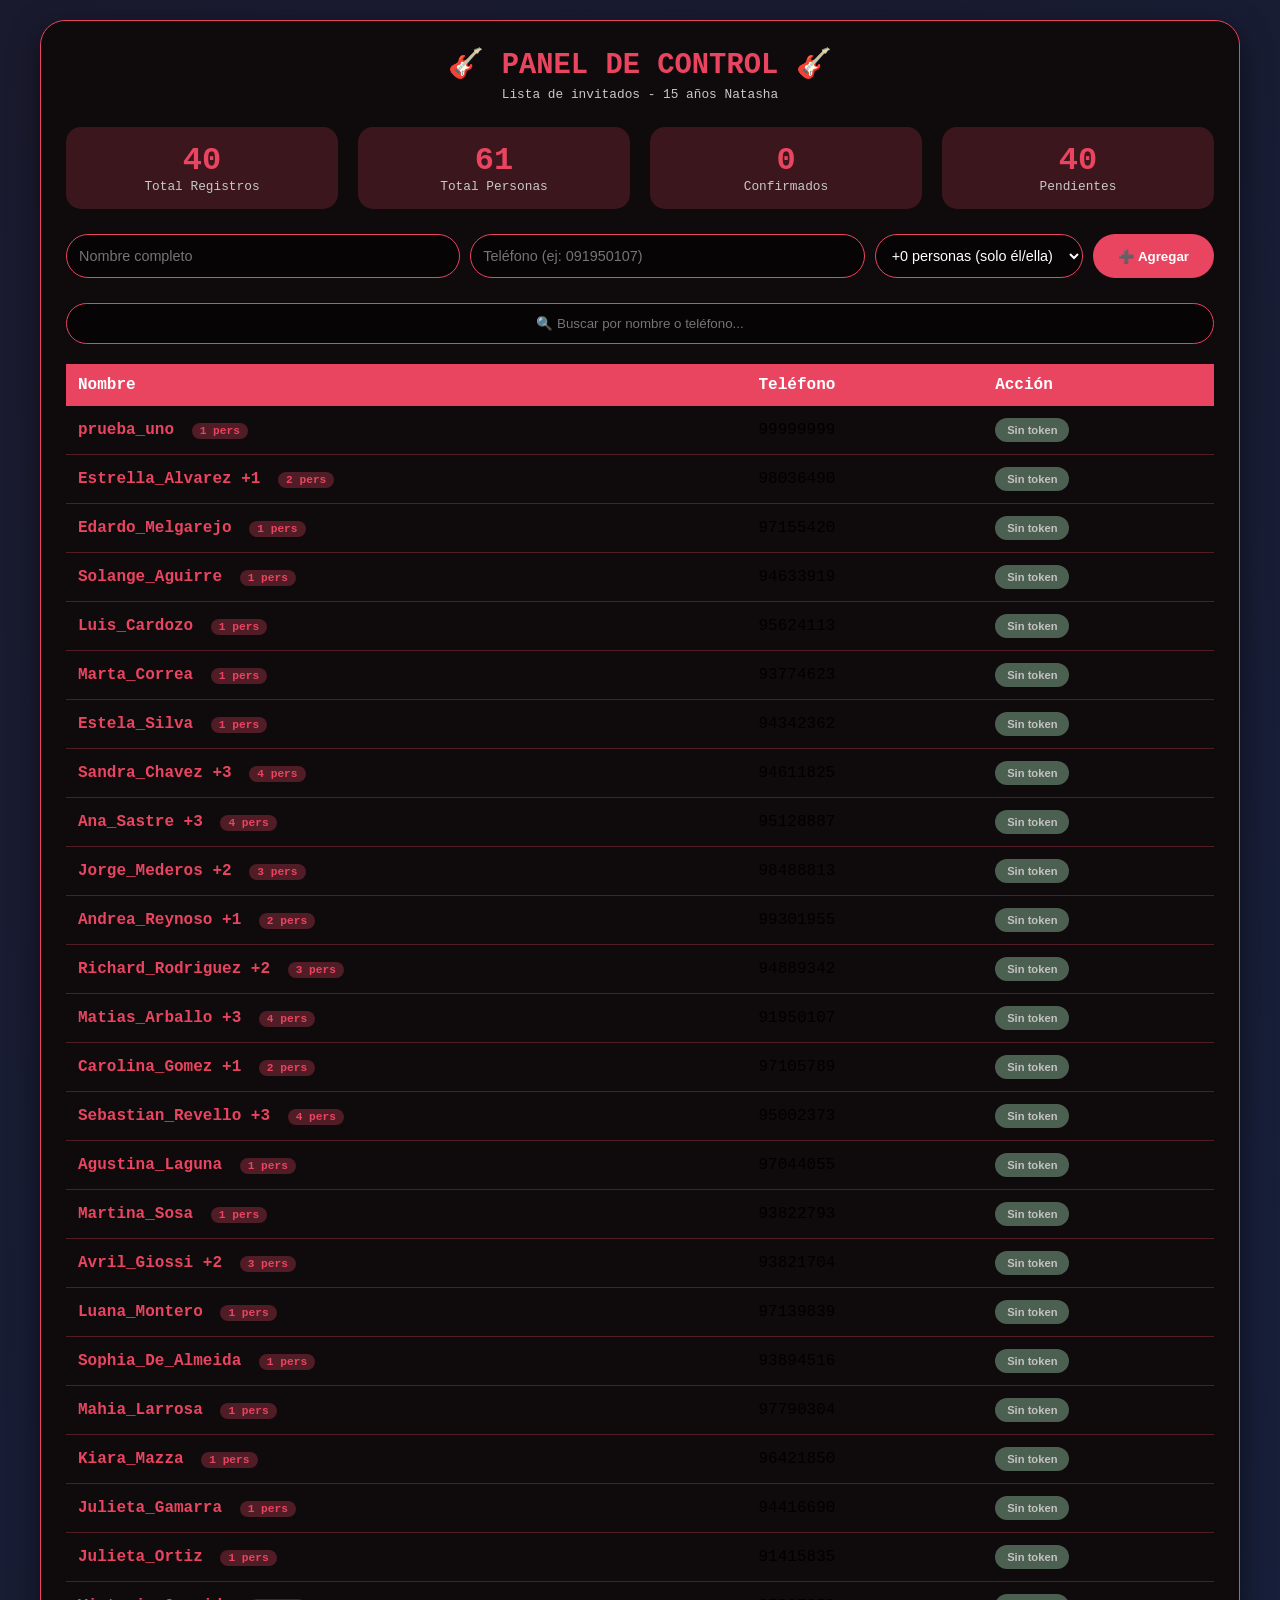
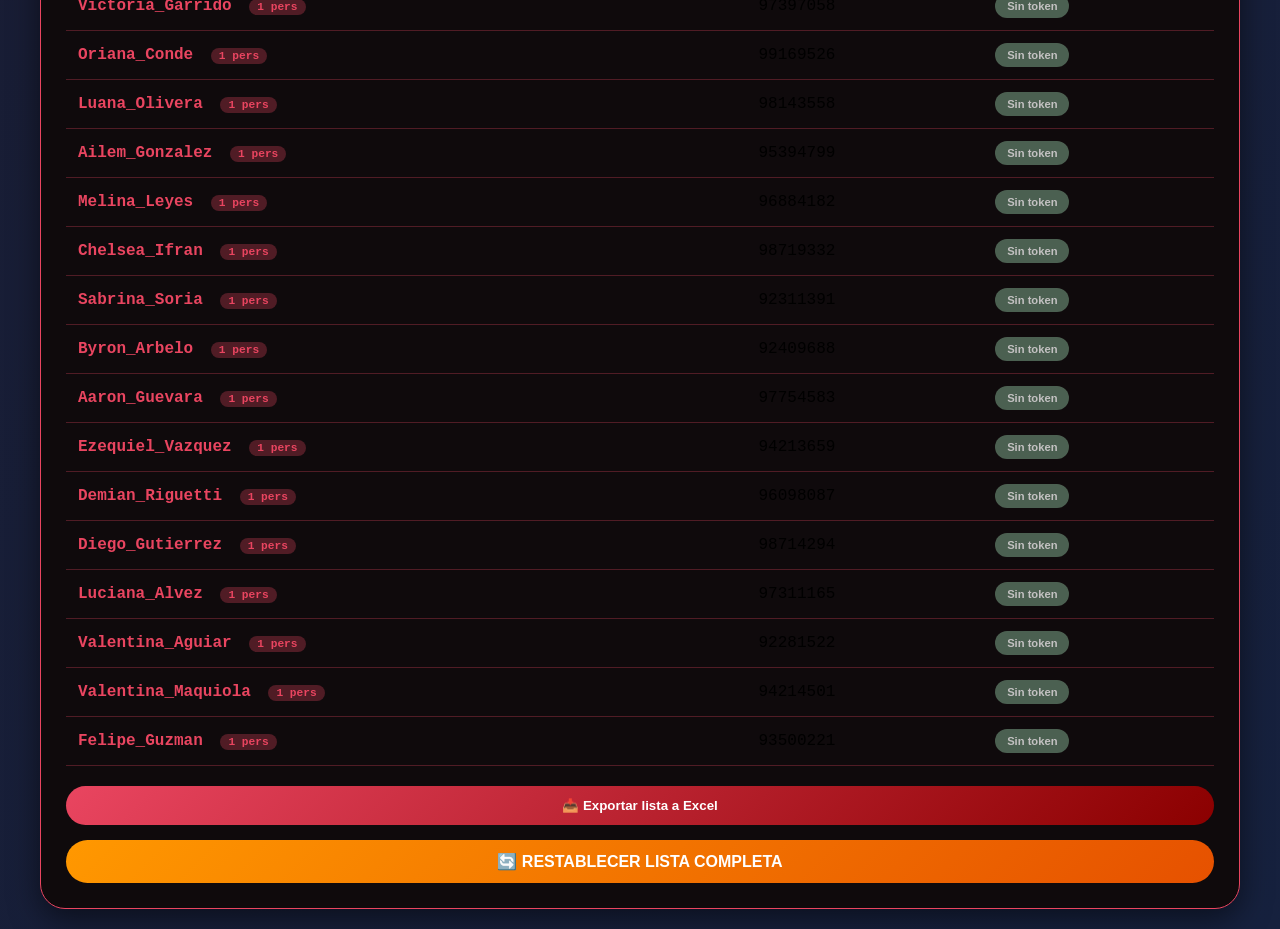
==== commit 1ea76b43: "Sincronizar confirmados en admin" ====
--- a/admin.html
+++ b/admin.html
@@ -143,6 +143,15 @@
         .send-invite-btn:hover {
             transform: scale(1.02);
             box-shadow: 0 0 8px rgba(37,211,102,0.5);
+        }
+        .send-invite-btn:disabled {
+            background: #607d68;
+            cursor: not-allowed;
+            opacity: 0.75;
+        }
+        .send-invite-btn:disabled:hover {
+            transform: none;
+            box-shadow: none;
         }
         .export-btn {
             width: 100%;
@@ -241,6 +250,7 @@
     </div>
     <script>
         const STORAGE_KEY = 'listaInvitadosNatasha';
+        const API_URL = "https://script.google.com/macros/s/AKfycbxKkWGUocc-HDMrdEVdIEmDATJFhOut_fmpZJLXVFbVxEGw_nozvKXTPOtH5i2LNu7W/exec";
         let listaInvitados = [];
         const invitadosIniciales = [
             { nombre: "prueba_uno", telefono: "99999999", cantidad: 1, confirmado: false, fechaConfirmacion: null },
@@ -285,15 +295,56 @@
             { nombre: "Felipe_Guzman", telefono: "93500221", cantidad: 1, confirmado: false, fechaConfirmacion: null }
         ];
         function guardarListaLocal() { localStorage.setItem(STORAGE_KEY, JSON.stringify(listaInvitados)); }
-        function cargarLista() {
+        async function cargarLista() {
             const guardada = localStorage.getItem(STORAGE_KEY);
             if (guardada) { listaInvitados = JSON.parse(guardada); actualizarTabla(); }
             else { listaInvitados = JSON.parse(JSON.stringify(invitadosIniciales)); guardarListaLocal(); actualizarTabla(); }
+            await sincronizarListaRemota();
+        }
+        function normalizarInvitadoRemoto(inv, local) {
+            const estado = String(inv.estado || "").toLowerCase();
+            return {
+                id: inv.id || local?.id || "",
+                nombre: inv.nombre || local?.nombre || "",
+                telefono: String(inv.telefono || local?.telefono || ""),
+                cantidad: Number(inv.cantidad || local?.cantidad || 1),
+                token: inv.token || local?.token || "",
+                confirmado: estado ? estado === "confirmado" : local?.confirmado === true,
+                fechaConfirmacion: inv.fecha_confirmacion || local?.fechaConfirmacion || null,
+                invitacionEnviada: local?.invitacionEnviada === true,
+                fechaEnvioInvitacion: local?.fechaEnvioInvitacion || null
+            };
+        }
+        async function sincronizarListaRemota() {
+            try {
+                const listaLocal = Array.isArray(listaInvitados) ? listaInvitados : [];
+                const response = await fetch(`${API_URL}?action=listar_invitados`);
+                const data = await response.json();
+                if (!data.ok || !Array.isArray(data.invitados)) return;
+                listaInvitados = data.invitados.map(inv => {
+                    const telefono = String(inv.telefono || "");
+                    const local = listaLocal.find(item => item.token === inv.token || String(item.telefono) === telefono);
+                    return normalizarInvitadoRemoto(inv, local);
+                });
+                guardarListaLocal();
+                actualizarTabla();
+            } catch (error) {
+                console.error("No se pudo sincronizar la lista remota:", error);
+            }
         }
         function enviarInvitacionPorWhatsApp(index) {
             const invitado = listaInvitados[index];
             if (!invitado) return;
-            const enlace = `https://mattosardy.github.io/invitacion-natasha-15/?nombre=${invitado.nombre}`;
+            if (invitado.confirmado || invitado.invitacionEnviada) return;
+            if (!invitado.token) {
+                alert("Este invitado no tiene token de invitacion.");
+                return;
+            }
+            invitado.invitacionEnviada = true;
+            invitado.fechaEnvioInvitacion = new Date().toISOString();
+            guardarListaLocal();
+            actualizarTabla();
+            const enlace = `https://mattosardy.github.io/invitacion-natasha-15/?token=${encodeURIComponent(invitado.token)}`;
             const mensaje = `🎸 *INVITACIÓN 15 AÑOS - NATASHA* 🎸%0a%0a¡Hola ${invitado.nombre}!%0a%0a📅 *Fecha:* Sábado 13 de Junio 2026%0a🕗 *Hora:* 22:00 a 05:00%0a📍 *Lugar:* Nuevo Salón Azul, José Belloni 3342%0a👗 *Código:* Vestimenta negra (exclusiva para la quinceañera)%0a%0a🔗 *Confirmá tu asistencia acá:*%0a${enlace}%0a%0a¡Te esperamos! 🎉`;
             window.open(`https://wa.me/${invitado.telefono}?text=${mensaje}`, '_blank');
         }
@@ -322,7 +373,7 @@
                         <tr>
                             <td class="${nombreClase}">${mostrarNombre} <span class="cantidad-badge">${inv.cantidad} pers</span></td>
                             <td>${inv.telefono || '-'}</td>
-                            <td><button class="send-invite-btn" onclick="enviarInvitacionPorWhatsApp(${originalIndex})">📲 Invitar</button></td>
+                            <td><button class="send-invite-btn" onclick="enviarInvitacionPorWhatsApp(${originalIndex})" ${(inv.confirmado || inv.invitacionEnviada || !inv.token) ? 'disabled' : ''}>${inv.confirmado ? 'Confirmado' : inv.invitacionEnviada ? 'Enviada' : !inv.token ? 'Sin token' : '📲 Invitar'}</button></td>
                         </tr>
                     `;
                 }).join('');
@@ -360,7 +411,8 @@
             document.getElementById('exportBtn').addEventListener('click', exportarExcel);
             document.getElementById('resetBtn').addEventListener('click', restablecerLista);
             cargarLista();
+            setInterval(sincronizarListaRemota, 30000);
         });
     </script>
 </body>
-</html>+</html>
